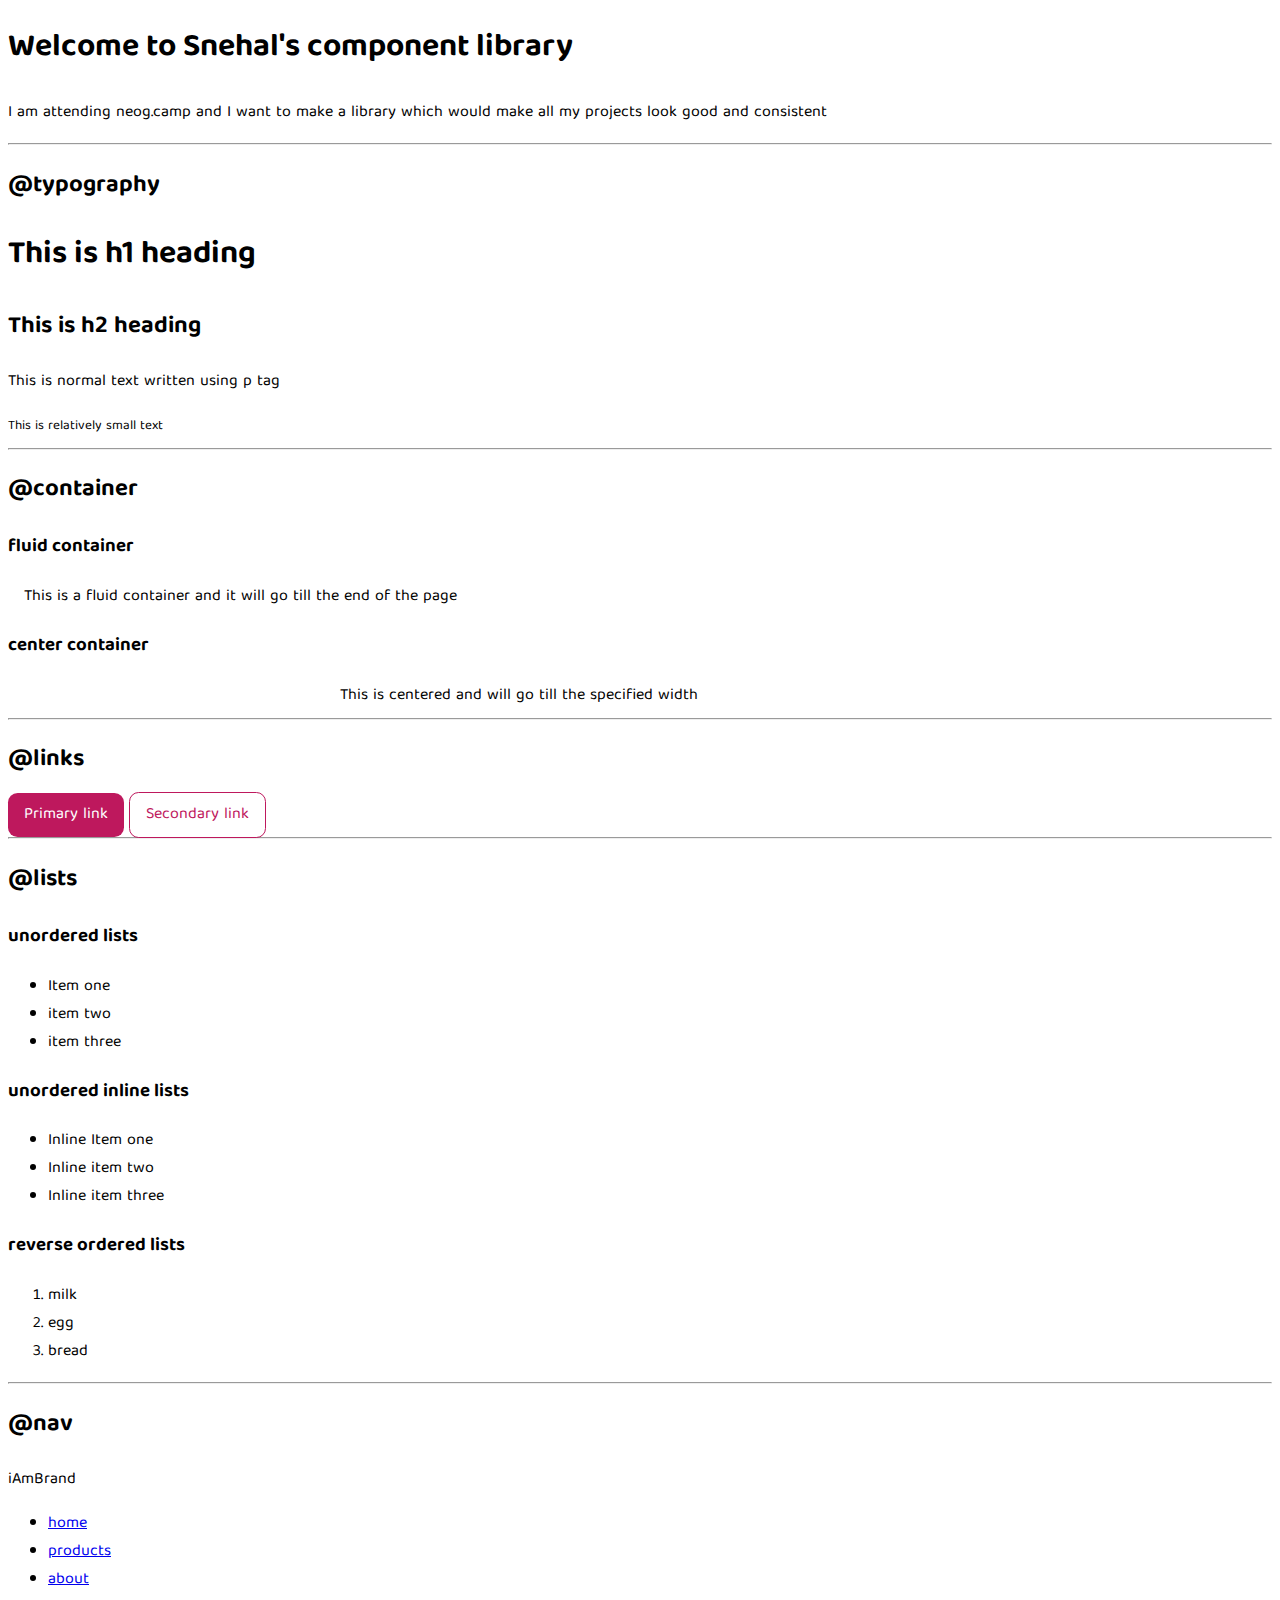
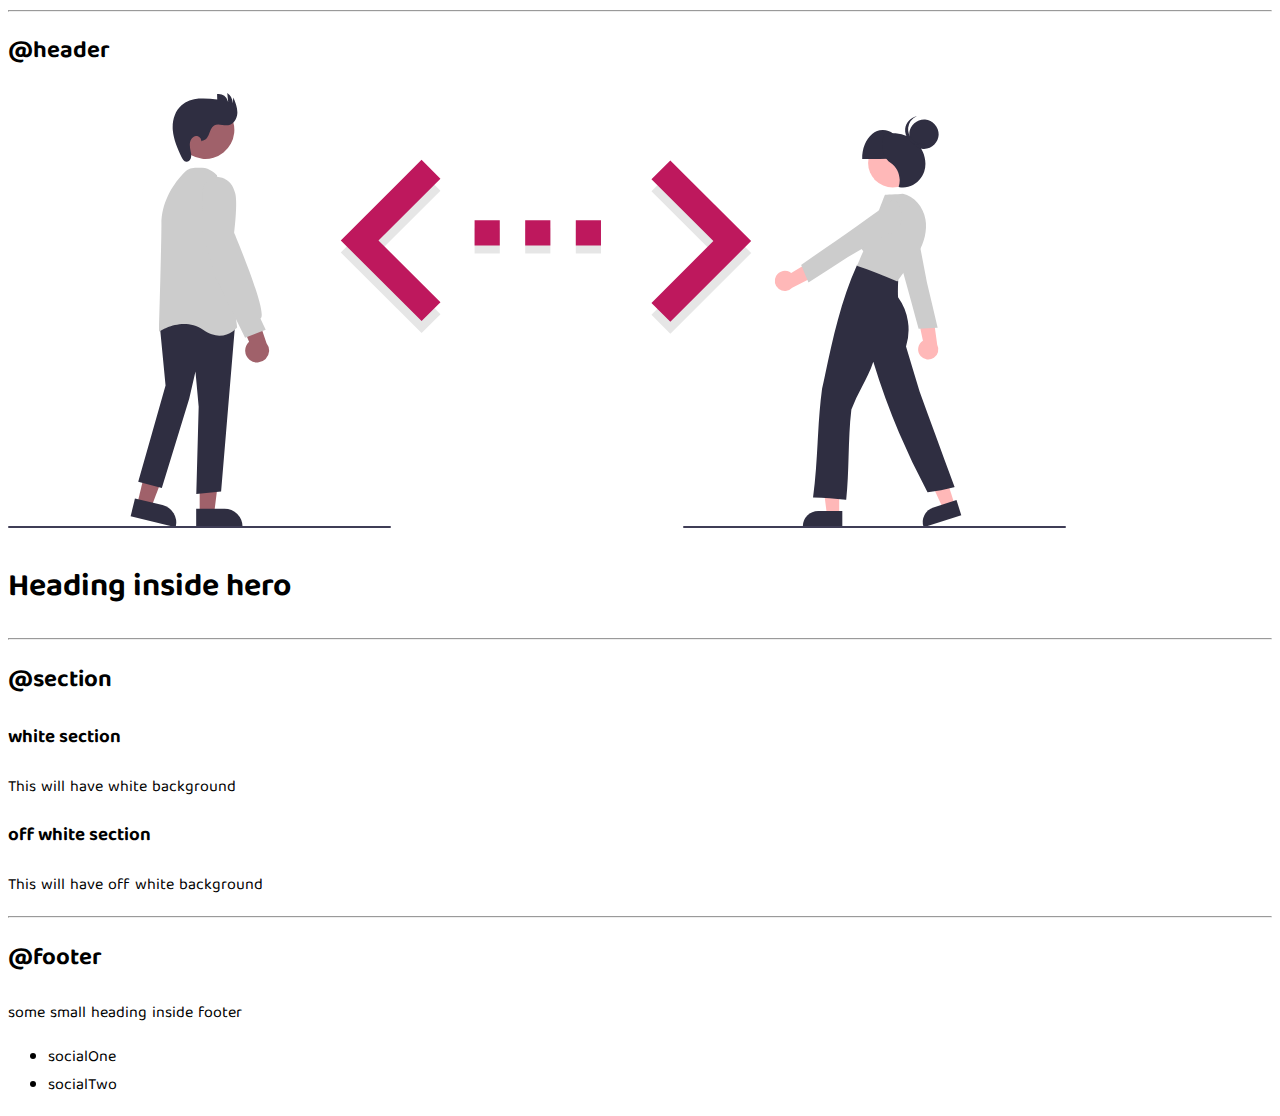
==== index.html @ b4ca3990 "links" ====
<!DOCTYPE html>
 <html lang="en">

 <head>
     <meta charset="UTF-8">
     <meta http-equiv="X-UA-Compatible" content="IE=edge">
     <meta name="viewport" content="width=device-width, initial-scale=1.0">
     <title>Component Library</title>
     <link href="styles.css" rel="stylesheet">
 </head>

 <body>
     <h1>Welcome to Snehal's component library</h1>
     <p>I am attending neog.camp and I want to make a library which would make all my projects look good and consistent
     </p>
     <hr>

     <h2>@typography</h2>
     <h1>This is h1 heading</h1>
     <h2>This is h2 heading</h2>
     <p >This is normal text written using p tag</p>
     <small>This is relatively small text</small>
     <hr>

     <h2>@container</h2>
     <h3>fluid container</h3>
     <div class="container">This is a fluid container and it will go till the end of the page</div>

     <h3>center container</h3>
     <div class="container container-center">This is centered and will go till the specified width</div>

     <hr>
     <h2>@links</h2>
     <a class="links links-primary" href="/">Primary link</a>
     <a class="links links-secondary" href="/"> Secondary link</a>

     <hr>
     <h2>@lists</h2>
     <h3>unordered lists</h3>
     <ul>
         <li>Item one</li>
         <li>item two</li>
         <li>item three</li>
     </ul>



     <h3>unordered inline lists</h3>
     <ul>
         <li>Inline Item one</li>
         <li>Inline item two</li>
         <li>Inline item three</li>
     </ul>


     <h3>reverse ordered lists</h3>
     <ol>
         <li>milk</li>
         <li>egg</li>
         <li>bread</li>
     </ol>


     <hr>
     <h2>@nav</h2>
     <nav>
         <div>iAmBrand</div>
         <ul>
             <li>
                 <a href="/">home</a>
             </li>
             <li>
                 <a href="/">products</a>
             </li>
             <li>
                 <a href="/">about</a>
             </li>
         </ul>
     </nav>

     <hr>

     <h2>@header</h2>

     <header>
         <img src="images/hero.svg" />
         <h1>Heading inside hero</h1>
     </header>
     <hr>

     <h2>@section</h2>

     <section>
         <h3>white section</h3>
         <p>This will have white background</p>
     </section>

     <section>
         <h3>off white section</h3>
         <p>This will have off white background</p>
     </section>
     <hr>
     <h2>@footer</h2>
     <footer>
         <div>some small heading inside footer</div>
         <ul>
             <li>socialOne</li>
             <li>socialTwo</li>
         </ul>
     </footer>

 </body>

 </html>
---- styles.css ----
@import url('https://fonts.googleapis.com/css2?family=Baloo+Tamma+2:wght@400;600&display=swap');

body{
    font-family: 'Baloo Tamma 2', cursive;
}

:root{
    --primary-color:#BE185D;
}

/** containers **/
.container{
    padding-left: 1rem;
    padding-right: 1rem;
}

.container-center{
    max-width: 600px;
    margin: auto;
}

/**links**/
.links{
    text-decoration: none;
    padding:0.5rem 1rem;    /** top->right->bottom->left**/
}

.links-primary{
    background-color: var(--primary-color);
    border-radius: 0.6rem;
    color:white;

}
.links-secondary{
    
    border-radius: 0.6rem ;
    border: 1px solid ;
   
    color: var(--primary-color);

}
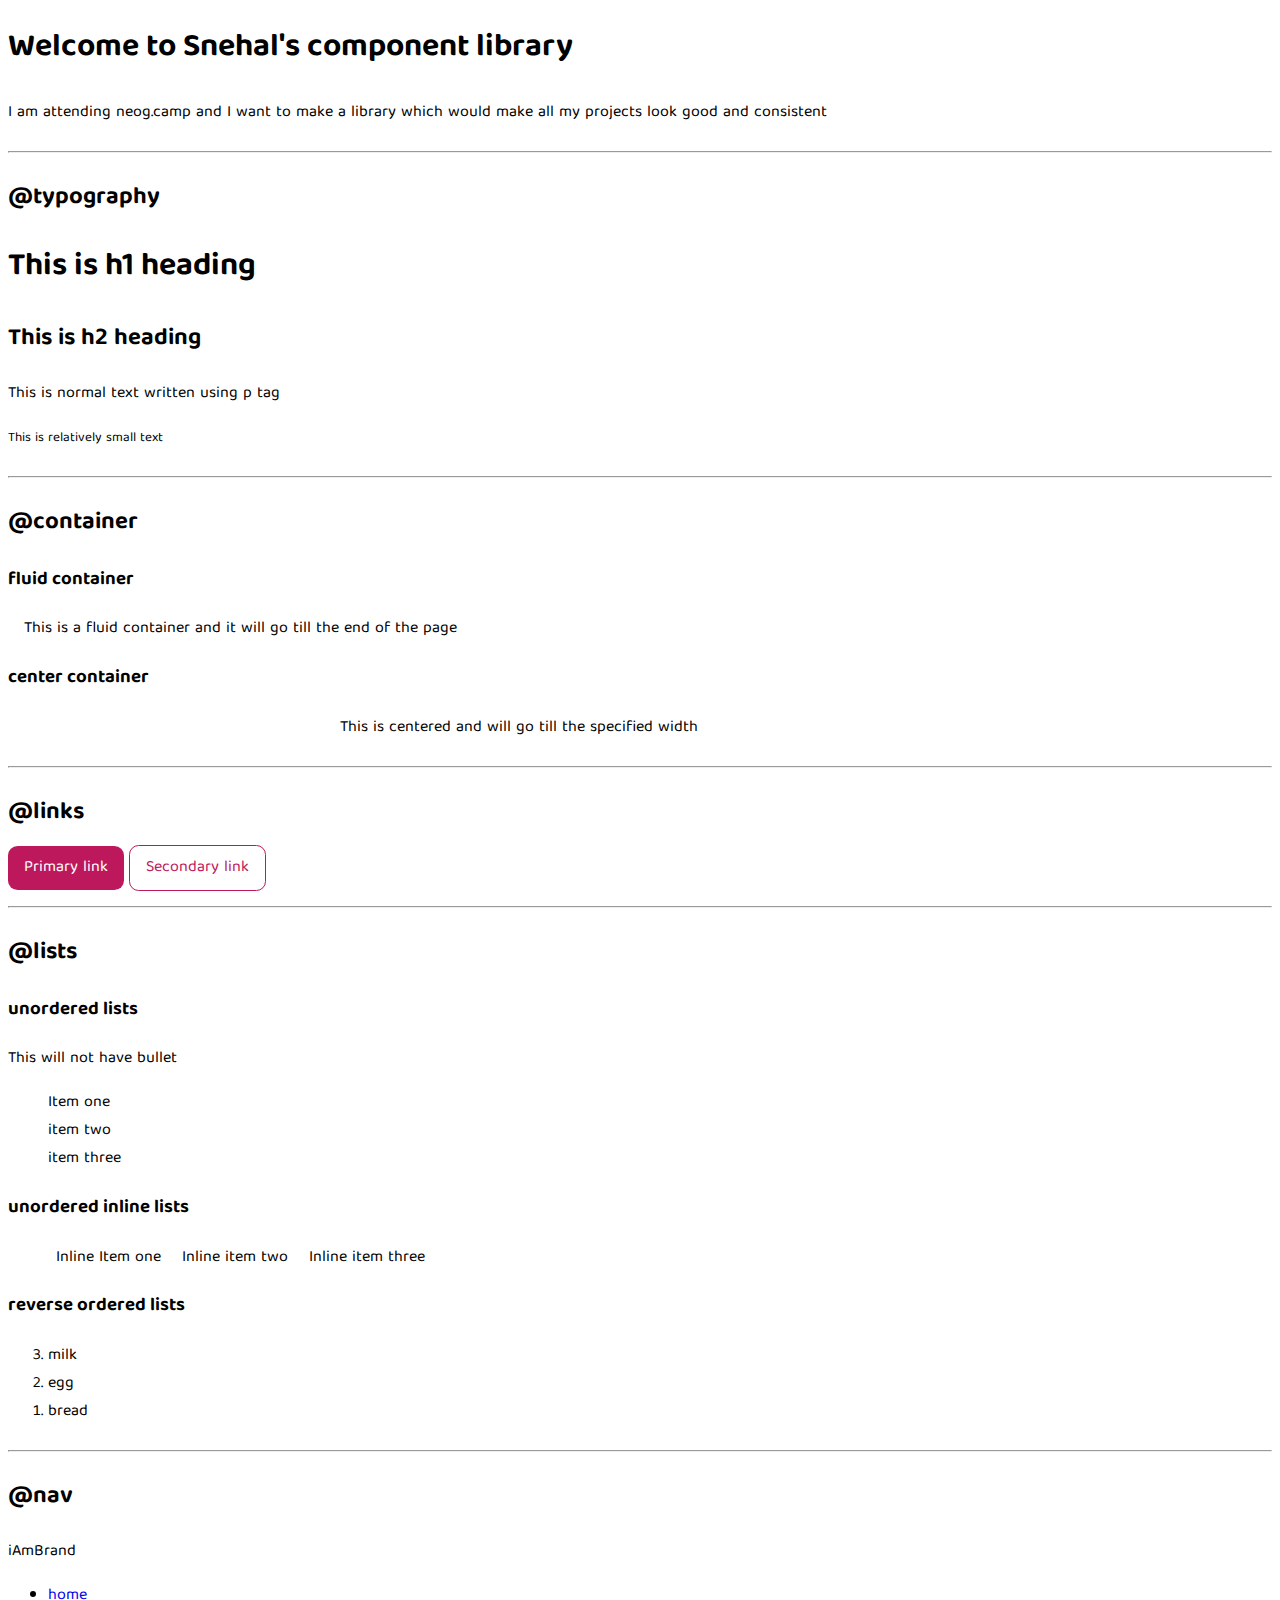
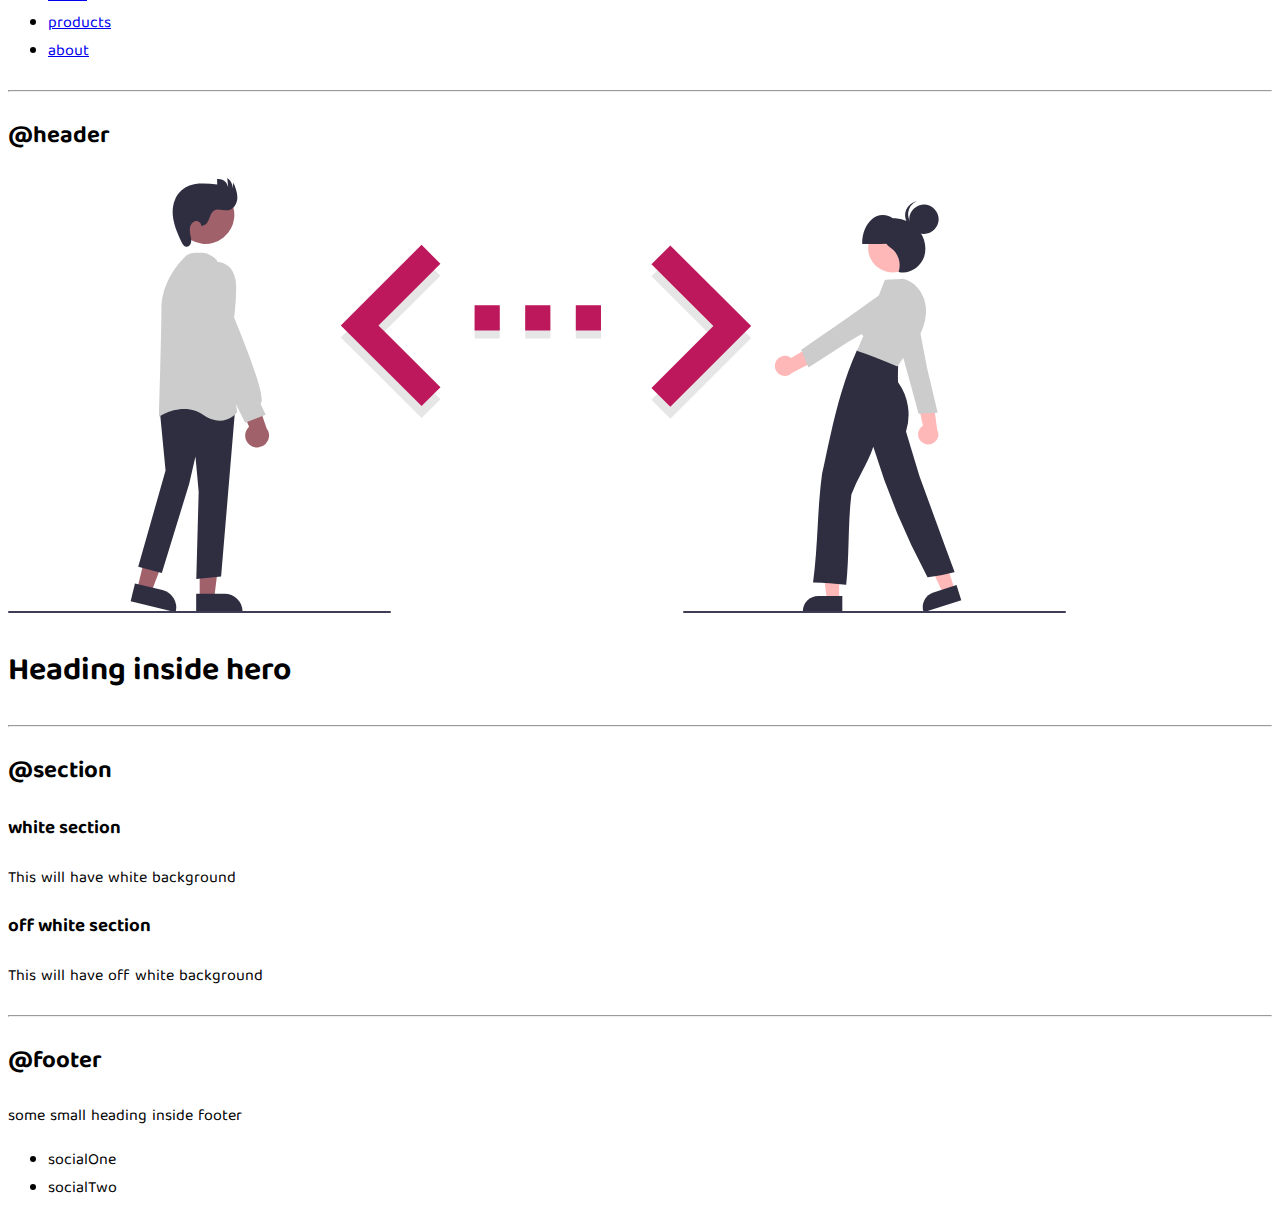
==== commit c8adbd82: "lists" ====
--- a/index.html
+++ b/index.html
@@ -37,7 +37,8 @@
      <hr>
      <h2>@lists</h2>
      <h3>unordered lists</h3>
-     <ul>
+     <p>This will not have bullet</p>
+     <ul class="list-non-bullet">
          <li>Item one</li>
          <li>item two</li>
          <li>item three</li>
@@ -46,15 +47,15 @@
 
 
      <h3>unordered inline lists</h3>
-     <ul>
-         <li>Inline Item one</li>
-         <li>Inline item two</li>
-         <li>Inline item three</li>
+     <ul class="list-non-bullet">
+         <li class="list-item-inline">Inline Item one</li>
+         <li class="list-item-inline">Inline item two</li>
+         <li class="list-item-inline">Inline item three</li>
      </ul>
 
 
      <h3>reverse ordered lists</h3>
-     <ol>
+     <ol reversed>
          <li>milk</li>
          <li>egg</li>
          <li>bread</li>
--- a/styles.css
+++ b/styles.css
@@ -1,11 +1,15 @@
 @import url('https://fonts.googleapis.com/css2?family=Baloo+Tamma+2:wght@400;600&display=swap');
+
+:root{
+    --primary-color:#BE185D;
+}
 
 body{
     font-family: 'Baloo Tamma 2', cursive;
 }
 
-:root{
-    --primary-color:#BE185D;
+hr{
+    margin: 1.5rem 0rem;
 }
 
 /** containers **/
@@ -38,4 +42,14 @@
    
     color: var(--primary-color);
 
+}
+
+/**lists**/
+.list-non-bullet{
+    list-style: none;
+}
+
+.list-item-inline{
+    display: inline;
+    padding: 0rem 0.5rem;
 }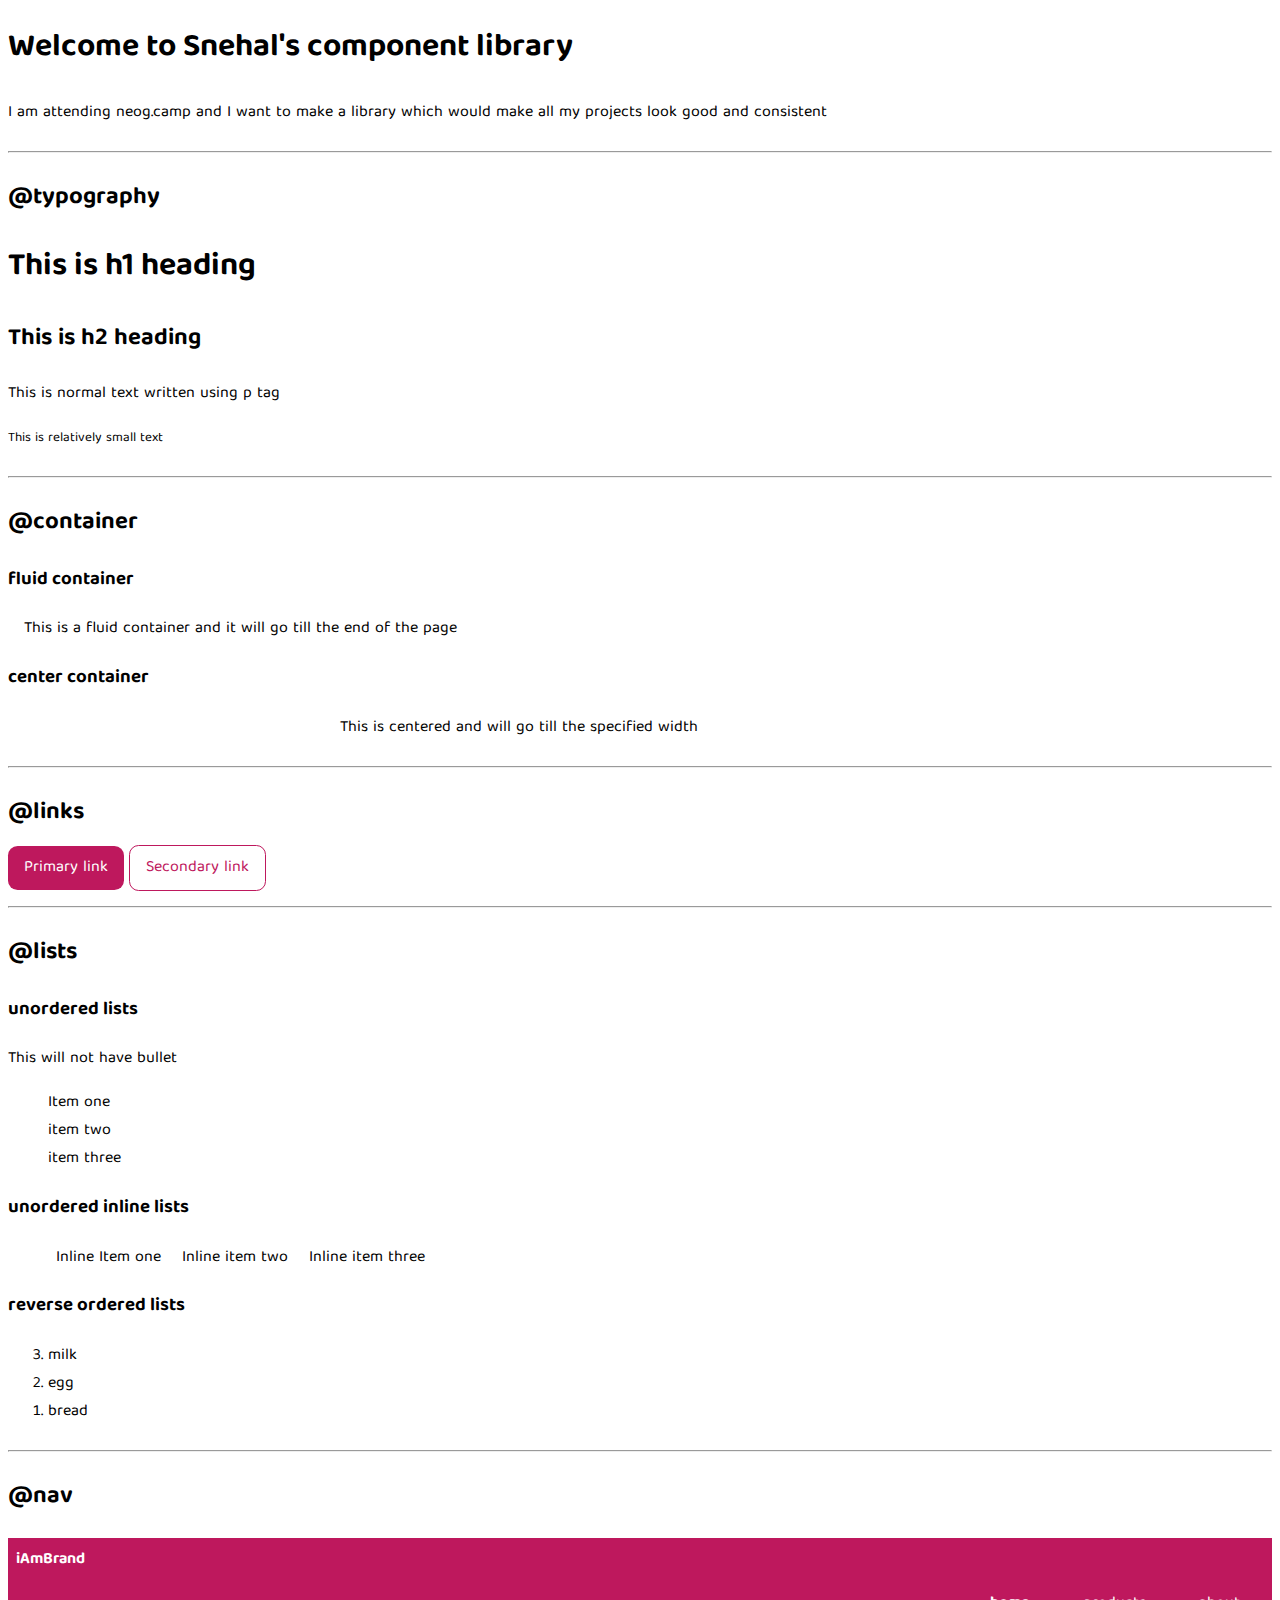
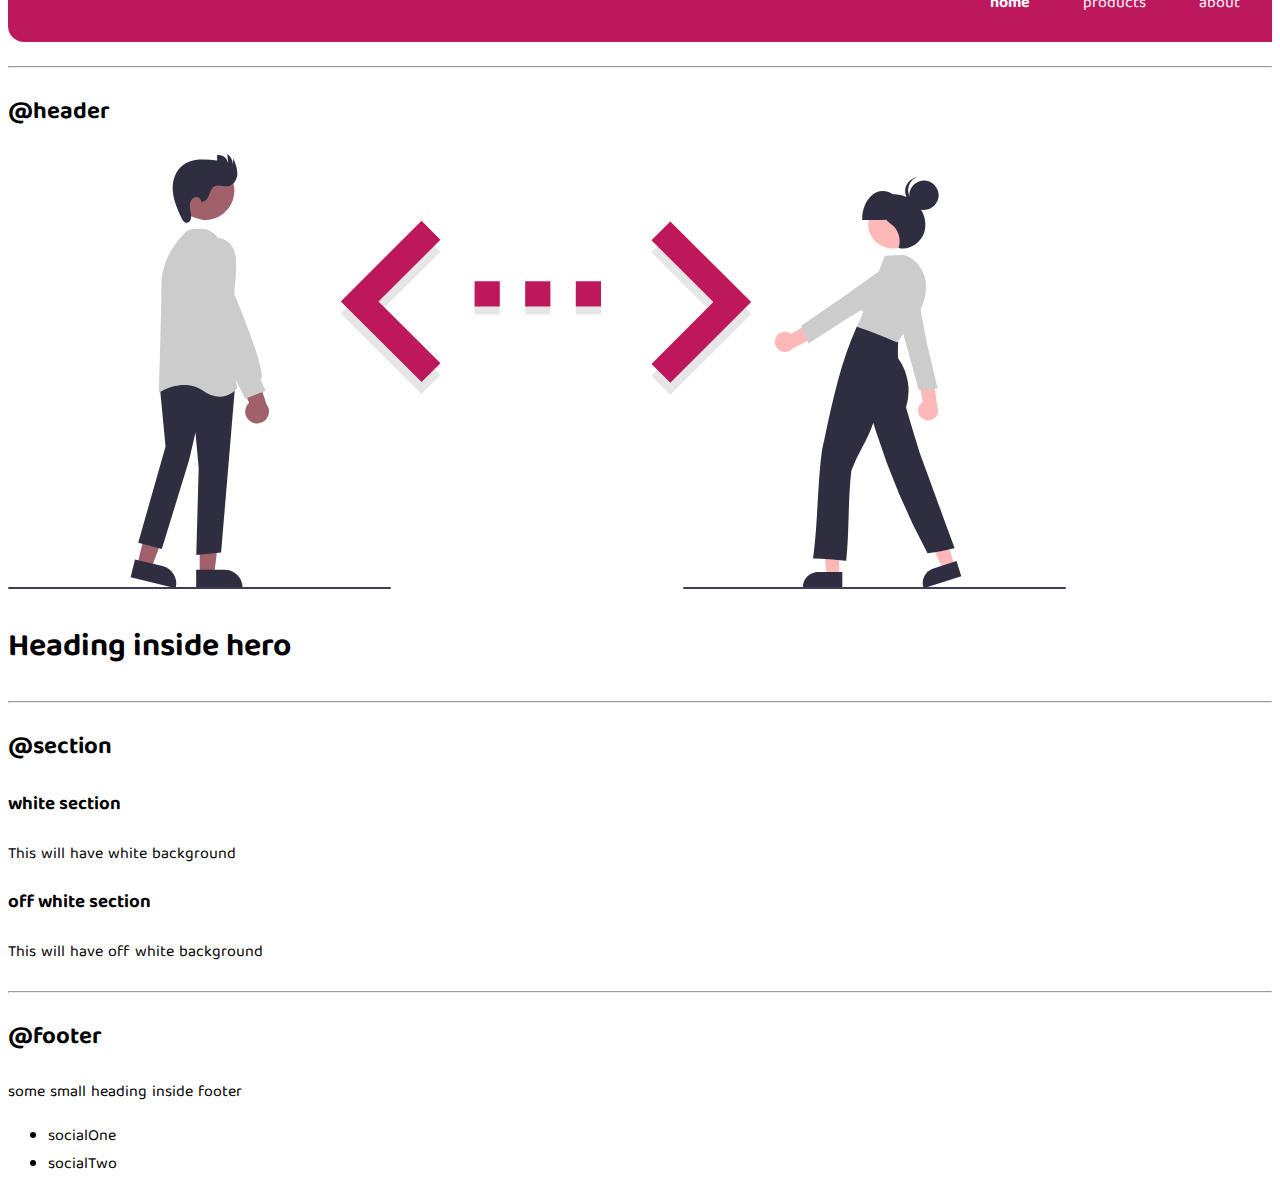
==== commit 28c96f3f: "navigation" ====
--- a/index.html
+++ b/index.html
@@ -64,17 +64,17 @@
 
      <hr>
      <h2>@nav</h2>
-     <nav>
-         <div>iAmBrand</div>
-         <ul>
-             <li>
-                 <a href="/">home</a>
+     <nav class="navigation container">
+         <div class="nav-brand">iAmBrand</div>
+         <ul class="list-non-bullet nav-pills">
+             <li class="list-item-inline">
+                 <a class="links link-active" href="/">home</a>
              </li>
-             <li>
-                 <a href="/">products</a>
+             <li class="list-item-inline">
+                 <a class="links" href="/">products</a>
              </li>
-             <li>
-                 <a href="/">about</a>
+             <li class="list-item-inline">
+                 <a class="links" href="/">about</a>
              </li>
          </ul>
      </nav>
--- a/styles.css
+++ b/styles.css
@@ -52,4 +52,31 @@
 .list-item-inline{
     display: inline;
     padding: 0rem 0.5rem;
+}
+
+
+/** navigation**/
+.navigation{
+    background-color: var(--primary-color);
+    color: white;
+    padding:0.5rem;
+    border-bottom-left-radius: 1rem;
+}
+
+.navigation .links{
+    color: white;
+}
+
+
+.navigation .nav-brand{
+    font-weight: bold;
+}
+
+
+.navigation .nav-pills{
+    text-align: right;
+}
+
+.navigation .link-active{
+    font-weight: bold;
 }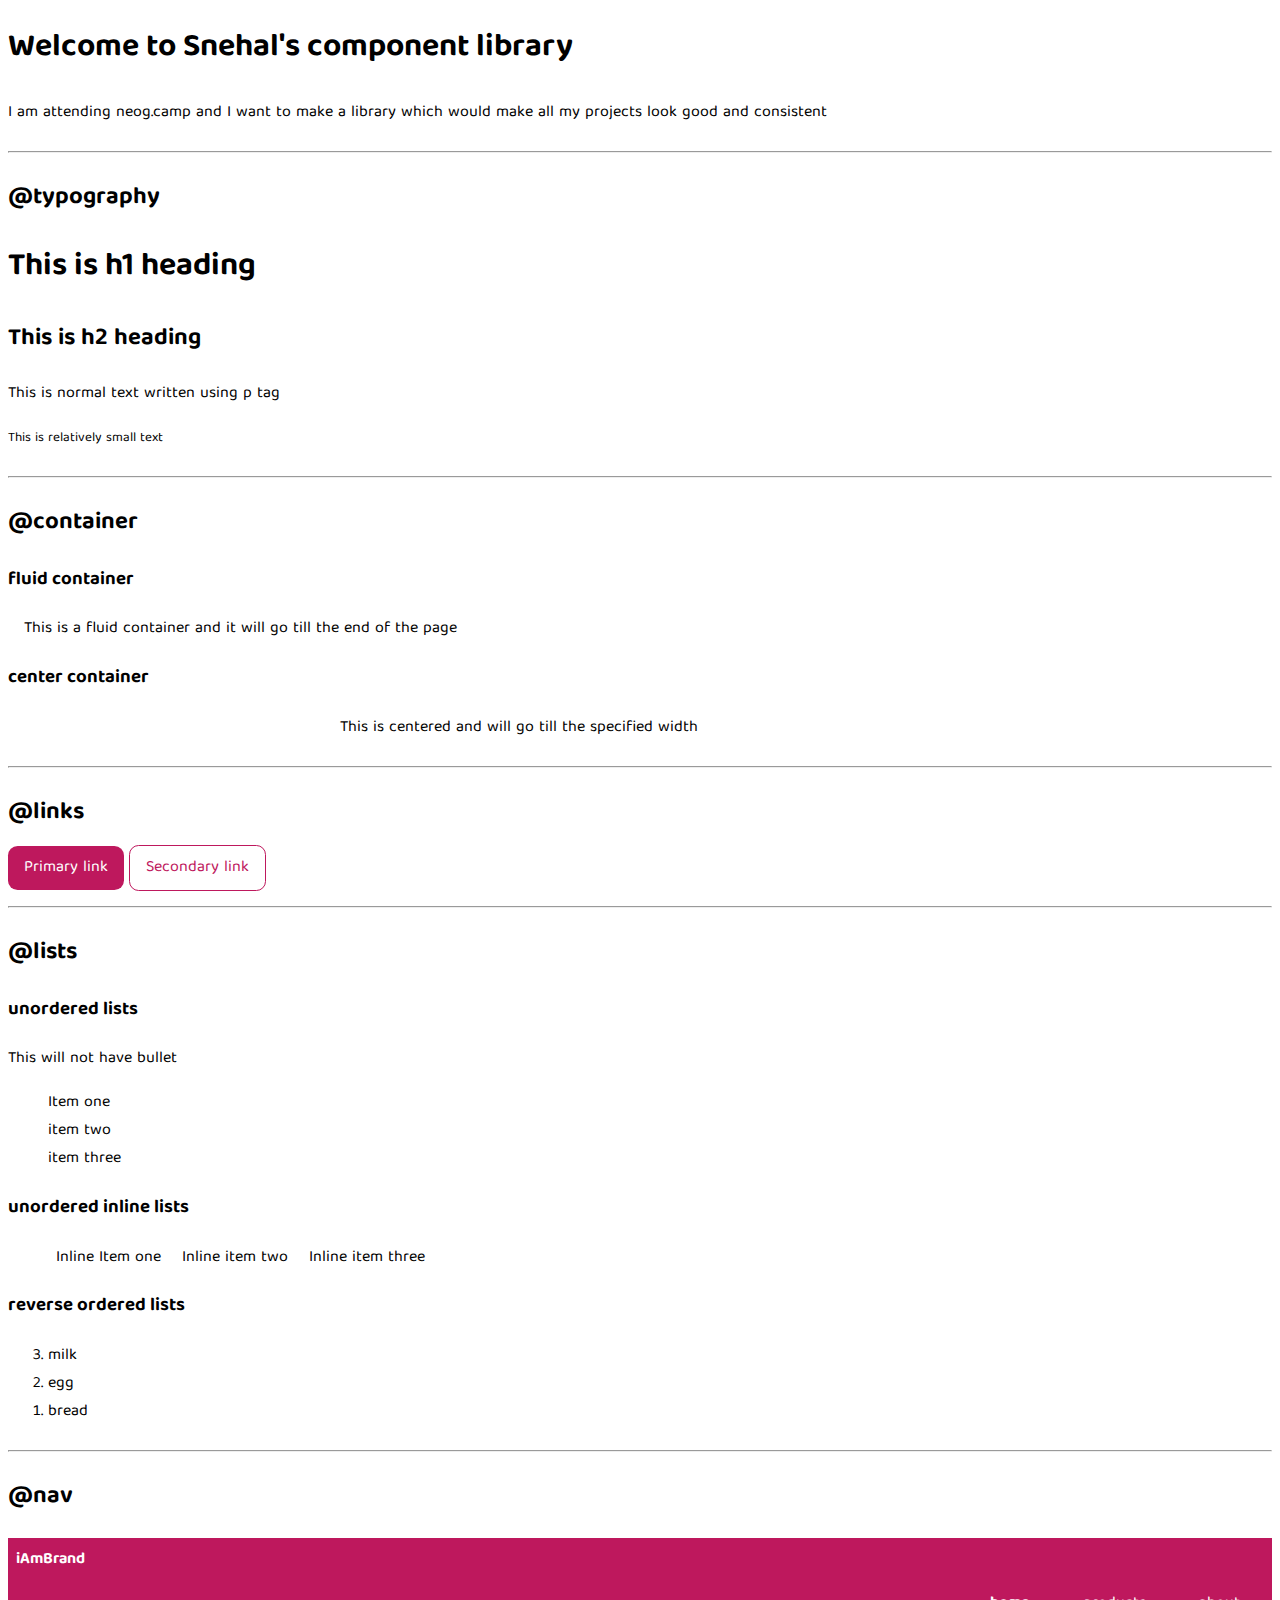
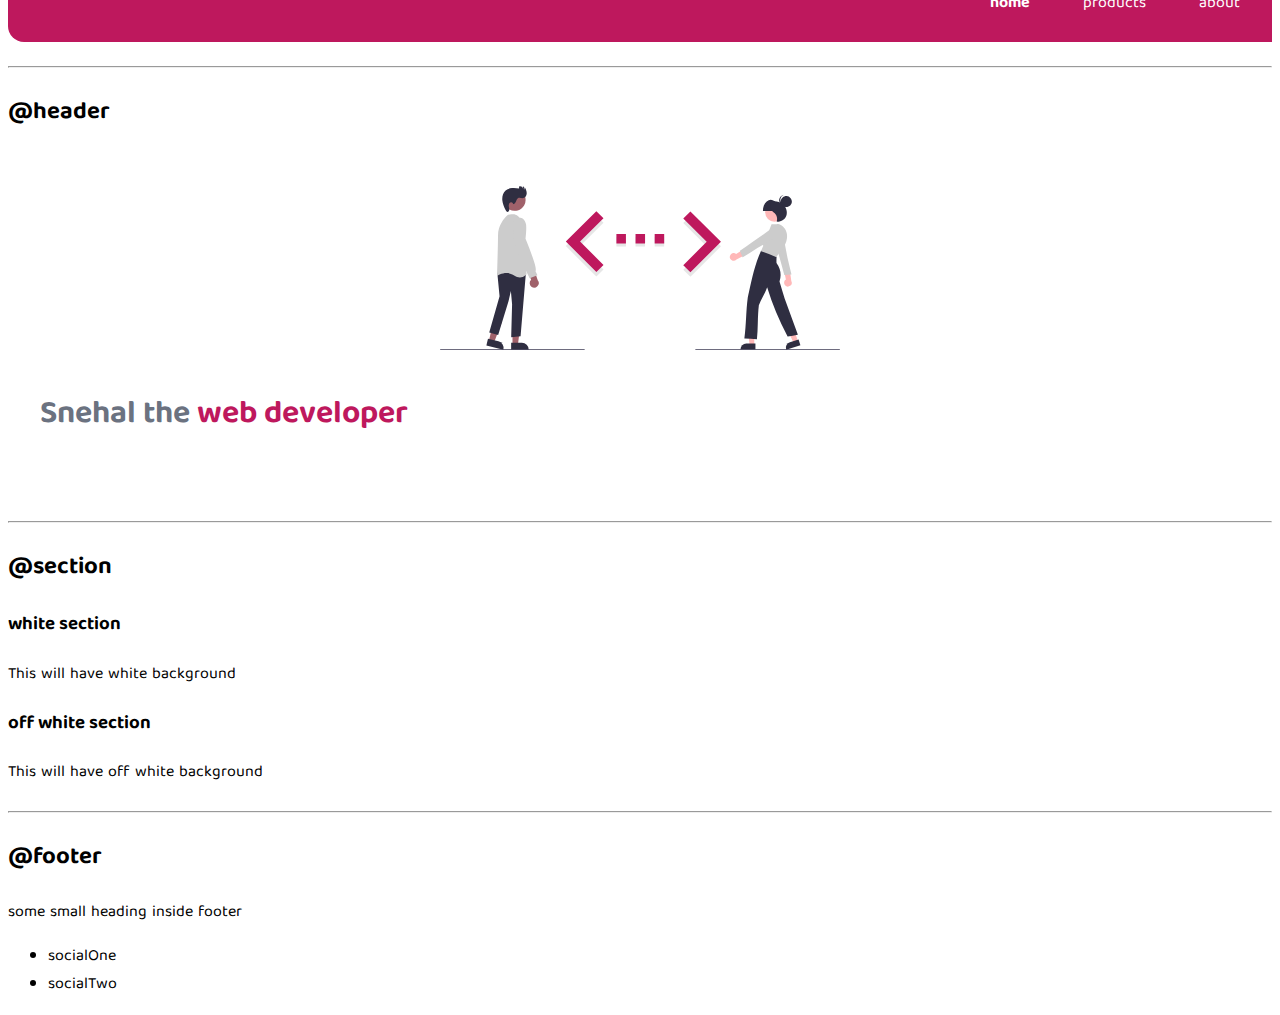
==== commit 8b064e07: "header" ====
--- a/index.html
+++ b/index.html
@@ -83,9 +83,9 @@
 
      <h2>@header</h2>
 
-     <header>
-         <img src="images/hero.svg" />
-         <h1>Heading inside hero</h1>
+     <header class="hero">
+         <img class="hero-img" src="images/hero.svg" />
+         <h1 class="hero-heading">Snehal the <span class="heading-inverted">web developer</span> </h1>
      </header>
      <hr>
 
--- a/styles.css
+++ b/styles.css
@@ -2,6 +2,7 @@
 
 :root{
     --primary-color:#BE185D;
+    --dark-gray:#6B7280;
 }
 
 body{
@@ -79,4 +80,26 @@
 
 .navigation .link-active{
     font-weight: bold;
+}
+
+
+/**header**/
+.hero{
+    padding: 2rem;
+}
+
+.hero .hero-img{
+    max-width: 400px;
+    display: block;
+    margin: auto;
+
+}
+
+.hero .hero-heading{
+    padding-top: 1rem;
+    color: var(--dark-gray);
+}
+
+.hero .hero-heading .heading-inverted{
+    color: var(--primary-color);
 }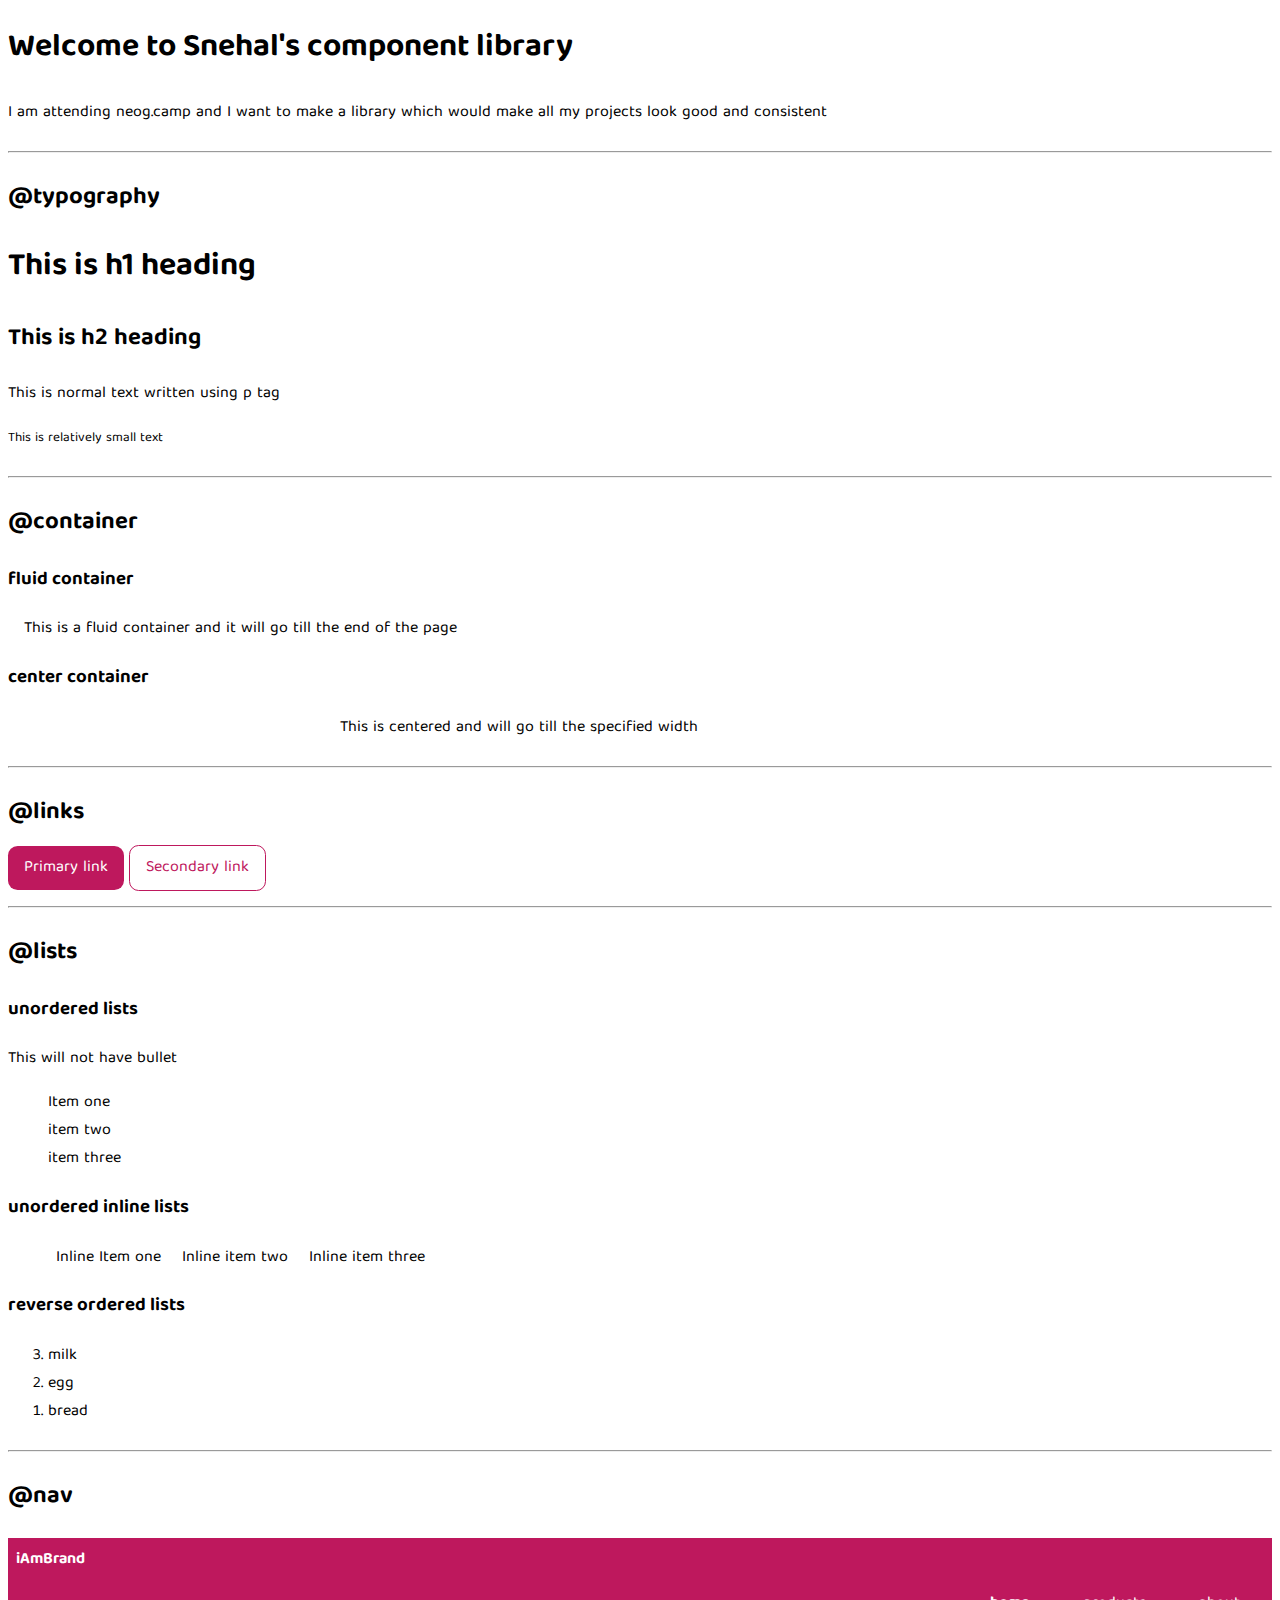
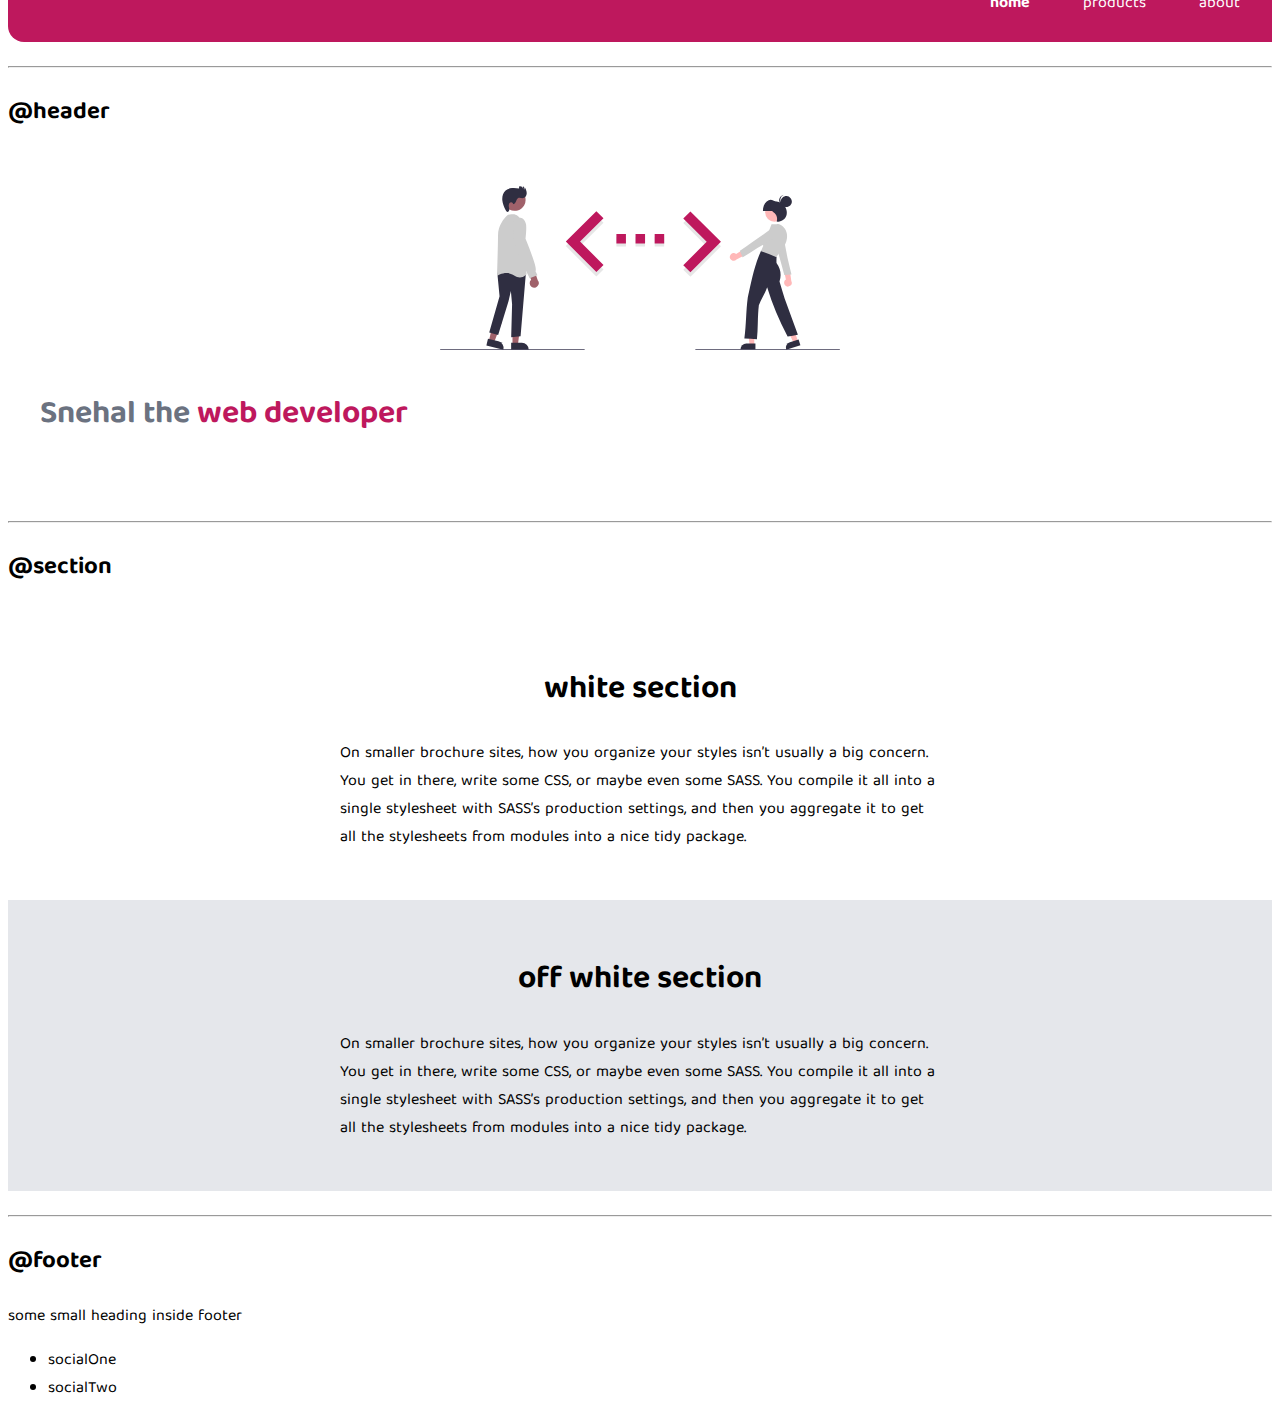
==== commit 060d6be3: "section" ====
--- a/index.html
+++ b/index.html
@@ -18,7 +18,7 @@
      <h2>@typography</h2>
      <h1>This is h1 heading</h1>
      <h2>This is h2 heading</h2>
-     <p >This is normal text written using p tag</p>
+     <p>This is normal text written using p tag</p>
      <small>This is relatively small text</small>
      <hr>
 
@@ -91,14 +91,26 @@
 
      <h2>@section</h2>
 
-     <section>
-         <h3>white section</h3>
-         <p>This will have white background</p>
+     <section class="section">
+         <div class="container container-center">
+             <h1>white section</h1>
+             <p>On smaller brochure sites, how you organize your styles isn’t usually a big concern. You get in there,
+                 write some CSS, or maybe even some SASS. You compile it all into a single stylesheet with SASS’s
+                 production settings, and then you aggregate it to get all the stylesheets from modules into a nice tidy
+                 package.</p>
+         </div>
+
      </section>
 
-     <section>
-         <h3>off white section</h3>
-         <p>This will have off white background</p>
+     <section class="section off-white-bg">
+         <div class="container container-center">
+             <h1>off white section</h1>
+             <p>On smaller brochure sites, how you organize your styles isn’t usually a big concern. You get in there,
+                 write some CSS, or maybe even some SASS. You compile it all into a single stylesheet with SASS’s
+                 production settings, and then you aggregate it to get all the stylesheets from modules into a nice tidy
+                 package.</p>
+         </div>
+
      </section>
      <hr>
      <h2>@footer</h2>
--- a/styles.css
+++ b/styles.css
@@ -1,105 +1,123 @@
 @import url('https://fonts.googleapis.com/css2?family=Baloo+Tamma+2:wght@400;600&display=swap');
 
-:root{
-    --primary-color:#BE185D;
-    --dark-gray:#6B7280;
+:root {
+    --primary-color: #BE185D;
+    --dark-gray: #6B7280;
+    --off-white:#E5E7EB;
 }
 
-body{
+body {
     font-family: 'Baloo Tamma 2', cursive;
 }
 
-hr{
+hr {
     margin: 1.5rem 0rem;
 }
 
 /** containers **/
-.container{
+.container {
     padding-left: 1rem;
     padding-right: 1rem;
 }
 
-.container-center{
+.container-center {
     max-width: 600px;
     margin: auto;
 }
 
 /**links**/
-.links{
+.links {
     text-decoration: none;
-    padding:0.5rem 1rem;    /** top->right->bottom->left**/
+    padding: 0.5rem 1rem;
+    /** top->right->bottom->left**/
 }
 
-.links-primary{
+.links-primary {
     background-color: var(--primary-color);
     border-radius: 0.6rem;
-    color:white;
+    color: white;
 
 }
-.links-secondary{
-    
-    border-radius: 0.6rem ;
-    border: 1px solid ;
-   
+
+.links-secondary {
+
+    border-radius: 0.6rem;
+    border: 1px solid;
+
     color: var(--primary-color);
 
 }
 
 /**lists**/
-.list-non-bullet{
+.list-non-bullet {
     list-style: none;
 }
 
-.list-item-inline{
+.list-item-inline {
     display: inline;
     padding: 0rem 0.5rem;
 }
 
 
 /** navigation**/
-.navigation{
+.navigation {
     background-color: var(--primary-color);
     color: white;
-    padding:0.5rem;
+    padding: 0.5rem;
     border-bottom-left-radius: 1rem;
 }
 
-.navigation .links{
+.navigation .links {
     color: white;
 }
 
 
-.navigation .nav-brand{
+.navigation .nav-brand {
     font-weight: bold;
 }
 
 
-.navigation .nav-pills{
+.navigation .nav-pills {
     text-align: right;
 }
 
-.navigation .link-active{
+.navigation .link-active {
     font-weight: bold;
 }
 
 
 /**header**/
-.hero{
+.hero {
     padding: 2rem;
 }
 
-.hero .hero-img{
+.hero .hero-img {
     max-width: 400px;
     display: block;
     margin: auto;
 
 }
 
-.hero .hero-heading{
+.hero .hero-heading {
     padding-top: 1rem;
     color: var(--dark-gray);
 }
 
-.hero .hero-heading .heading-inverted{
+.hero .hero-heading .heading-inverted {
     color: var(--primary-color);
-}+}
+
+
+/**section**/
+
+.section{
+    padding: 2rem;
+}
+.section h1 {
+    text-align: center;
+}
+
+.off-white-bg{
+    background-color: var(--off-white);
+}
+
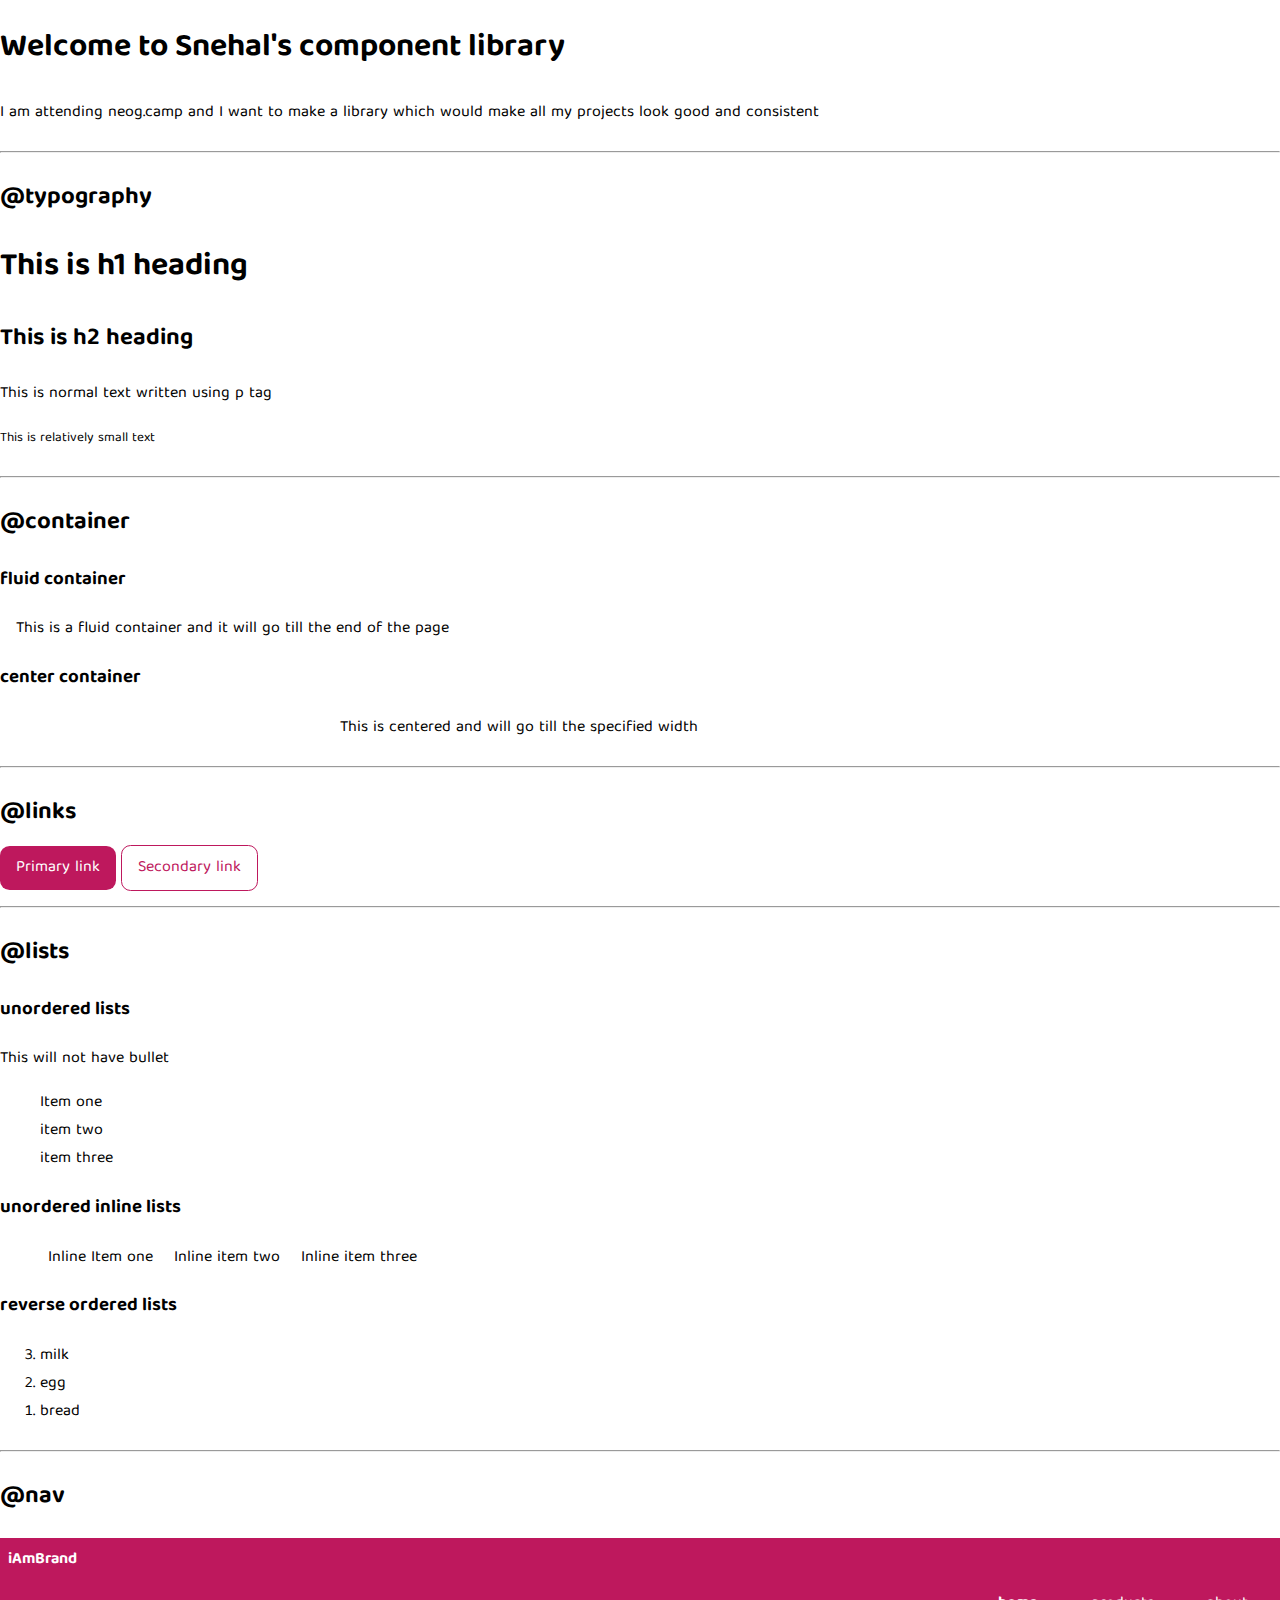
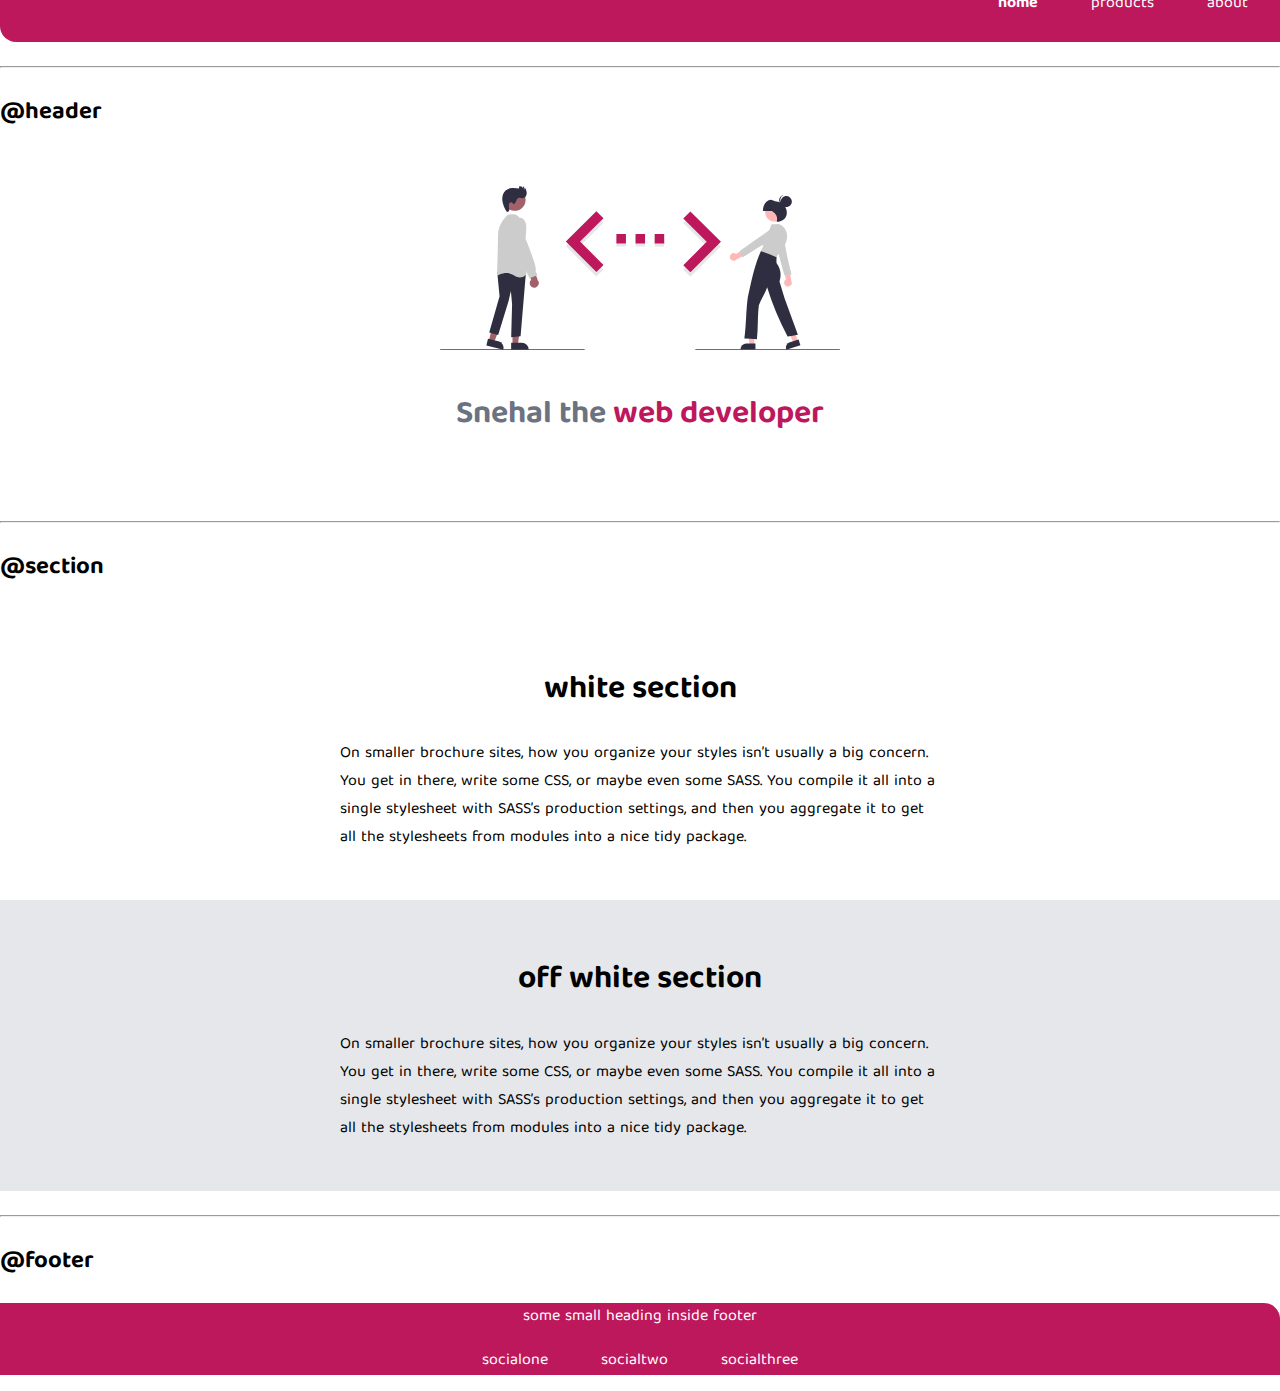
==== commit 8943e567: "footer" ====
--- a/index.html
+++ b/index.html
@@ -114,11 +114,21 @@
      </section>
      <hr>
      <h2>@footer</h2>
-     <footer>
-         <div>some small heading inside footer</div>
-         <ul>
-             <li>socialOne</li>
-             <li>socialTwo</li>
+     <footer class="footer">
+         <div class="footer-header">some small heading inside footer</div>
+         <ul class="social-links list-non-bullet">
+             <li class="list-item-inline">
+                 <a class="links" href="">socialone
+                 </a>
+             </li>
+             <li class="list-item-inline">
+                <a class="links" href="">socialtwo
+                </a>
+            </li>
+            <li class="list-item-inline">
+                <a class="links" href="">socialthree
+                </a>
+            </li>
          </ul>
      </footer>
 
--- a/styles.css
+++ b/styles.css
@@ -8,6 +8,7 @@
 
 body {
     font-family: 'Baloo Tamma 2', cursive;
+    margin: 0px;
 }
 
 hr {
@@ -101,6 +102,7 @@
 .hero .hero-heading {
     padding-top: 1rem;
     color: var(--dark-gray);
+    text-align: center;
 }
 
 .hero .hero-heading .heading-inverted {
@@ -121,3 +123,21 @@
     background-color: var(--off-white);
 }
 
+
+/**footer**/
+.footer{
+    background-color: var(--primary-color);
+    padding: 2rem 1 rem;
+    text-align: center;
+    color: white;
+    border-top-right-radius: 1rem;
+}
+
+.footer .links{
+    color: white;
+}
+
+
+.footer ul{
+    padding-inline-start: 0px;
+}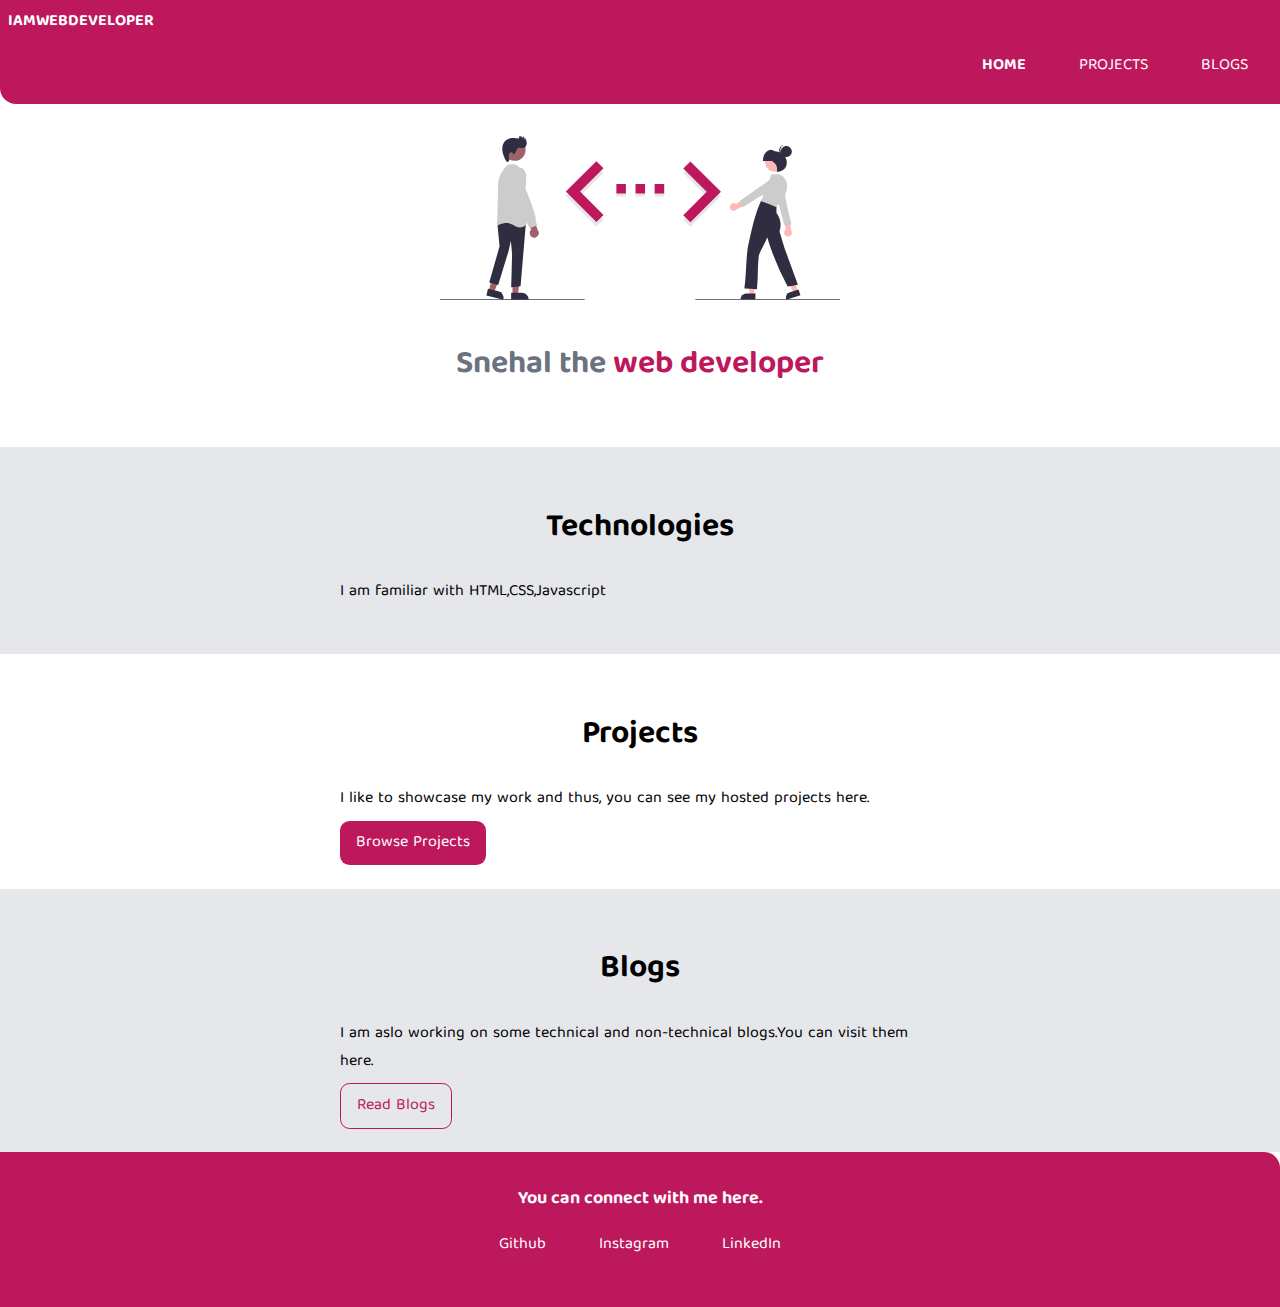
==== commit 515e259e: "portfolio completed" ====
--- a/index.html
+++ b/index.html
@@ -5,133 +5,82 @@
      <meta charset="UTF-8">
      <meta http-equiv="X-UA-Compatible" content="IE=edge">
      <meta name="viewport" content="width=device-width, initial-scale=1.0">
-     <title>Component Library</title>
+     <title>Home | Snehal Kanekar</title>
      <link href="styles.css" rel="stylesheet">
  </head>
 
  <body>
-     <h1>Welcome to Snehal's component library</h1>
-     <p>I am attending neog.camp and I want to make a library which would make all my projects look good and consistent
-     </p>
-     <hr>
-
-     <h2>@typography</h2>
-     <h1>This is h1 heading</h1>
-     <h2>This is h2 heading</h2>
-     <p>This is normal text written using p tag</p>
-     <small>This is relatively small text</small>
-     <hr>
-
-     <h2>@container</h2>
-     <h3>fluid container</h3>
-     <div class="container">This is a fluid container and it will go till the end of the page</div>
-
-     <h3>center container</h3>
-     <div class="container container-center">This is centered and will go till the specified width</div>
-
-     <hr>
-     <h2>@links</h2>
-     <a class="links links-primary" href="/">Primary link</a>
-     <a class="links links-secondary" href="/"> Secondary link</a>
-
-     <hr>
-     <h2>@lists</h2>
-     <h3>unordered lists</h3>
-     <p>This will not have bullet</p>
-     <ul class="list-non-bullet">
-         <li>Item one</li>
-         <li>item two</li>
-         <li>item three</li>
-     </ul>
 
 
-
-     <h3>unordered inline lists</h3>
-     <ul class="list-non-bullet">
-         <li class="list-item-inline">Inline Item one</li>
-         <li class="list-item-inline">Inline item two</li>
-         <li class="list-item-inline">Inline item three</li>
-     </ul>
-
-
-     <h3>reverse ordered lists</h3>
-     <ol reversed>
-         <li>milk</li>
-         <li>egg</li>
-         <li>bread</li>
-     </ol>
-
-
-     <hr>
-     <h2>@nav</h2>
      <nav class="navigation container">
-         <div class="nav-brand">iAmBrand</div>
+         <div class="nav-brand">IAMWEBDEVELOPER</div>
          <ul class="list-non-bullet nav-pills">
              <li class="list-item-inline">
-                 <a class="links link-active" href="/">home</a>
+                 <a class="links link-active" href="/">HOME</a>
              </li>
              <li class="list-item-inline">
-                 <a class="links" href="/">products</a>
+                 <a class="links" href="projects.html">PROJECTS</a>
              </li>
              <li class="list-item-inline">
-                 <a class="links" href="/">about</a>
+                 <a class="links" href="blogs.html">BLOGS</a>
              </li>
          </ul>
      </nav>
 
-     <hr>
-
-     <h2>@header</h2>
 
      <header class="hero">
          <img class="hero-img" src="images/hero.svg" />
          <h1 class="hero-heading">Snehal the <span class="heading-inverted">web developer</span> </h1>
      </header>
-     <hr>
 
-     <h2>@section</h2>
+
+
+     <section class="section off-white-bg">
+         <div class="container container-center">
+             <h1>Technologies</h1>
+             <p>I am familiar with HTML,CSS,Javascript</p>
+         </div>
+     </section>
+
+
 
      <section class="section">
          <div class="container container-center">
-             <h1>white section</h1>
-             <p>On smaller brochure sites, how you organize your styles isn’t usually a big concern. You get in there,
-                 write some CSS, or maybe even some SASS. You compile it all into a single stylesheet with SASS’s
-                 production settings, and then you aggregate it to get all the stylesheets from modules into a nice tidy
-                 package.</p>
+             <h1>Projects</h1>
+             <p>I like to showcase my work and thus, you can see my hosted projects here.</p>
+             <a class="links links-primary" href="/projects.html">Browse Projects</a>
          </div>
+     </section>
 
-     </section>
+
 
      <section class="section off-white-bg">
          <div class="container container-center">
-             <h1>off white section</h1>
-             <p>On smaller brochure sites, how you organize your styles isn’t usually a big concern. You get in there,
-                 write some CSS, or maybe even some SASS. You compile it all into a single stylesheet with SASS’s
-                 production settings, and then you aggregate it to get all the stylesheets from modules into a nice tidy
-                 package.</p>
+             <h1>Blogs</h1>
+             <p>I am aslo working on some technical and non-technical blogs.You can visit them here.</p>
+             <a class="links links-secondary" href="/blogs.html">Read Blogs</a>
          </div>
+     </section>
 
-     </section>
-     <hr>
-     <h2>@footer</h2>
+
+
      <footer class="footer">
-         <div class="footer-header">some small heading inside footer</div>
+         <div class="footer-header">You can connect with me here.</div>
          <ul class="social-links list-non-bullet">
              <li class="list-item-inline">
-                 <a class="links" href="">socialone
+                 <a class="links" href="">Github
                  </a>
              </li>
              <li class="list-item-inline">
-                <a class="links" href="">socialtwo
-                </a>
-            </li>
-            <li class="list-item-inline">
-                <a class="links" href="">socialthree
-                </a>
-            </li>
+                 <a class="links" href="">Instagram
+                 </a>
+             </li>
+             <li class="list-item-inline">
+                 <a class="links" href="">LinkedIn
+                 </a>
+             </li>
          </ul>
      </footer>
-
  </body>
 
  </html>--- a/styles.css
+++ b/styles.css
@@ -15,6 +15,9 @@
     margin: 1.5rem 0rem;
 }
 
+.margin-md{
+    margin: 2rem;
+}
 /** containers **/
 .container {
     padding-left: 1rem;
@@ -90,6 +93,7 @@
 /**header**/
 .hero {
     padding: 2rem;
+    padding-top: 2rem;
 }
 
 .hero .hero-img {
@@ -127,17 +131,20 @@
 /**footer**/
 .footer{
     background-color: var(--primary-color);
-    padding: 2rem 1 rem;
+    padding: 2rem 1rem;
     text-align: center;
     color: white;
     border-top-right-radius: 1rem;
 }
 
 .footer .links{
-    color: white;
+    color: white; 
 }
 
-
+.footer .footer-header{
+    font-weight: bold;
+    font-size: large;
+}
 .footer ul{
     padding-inline-start: 0px;
 }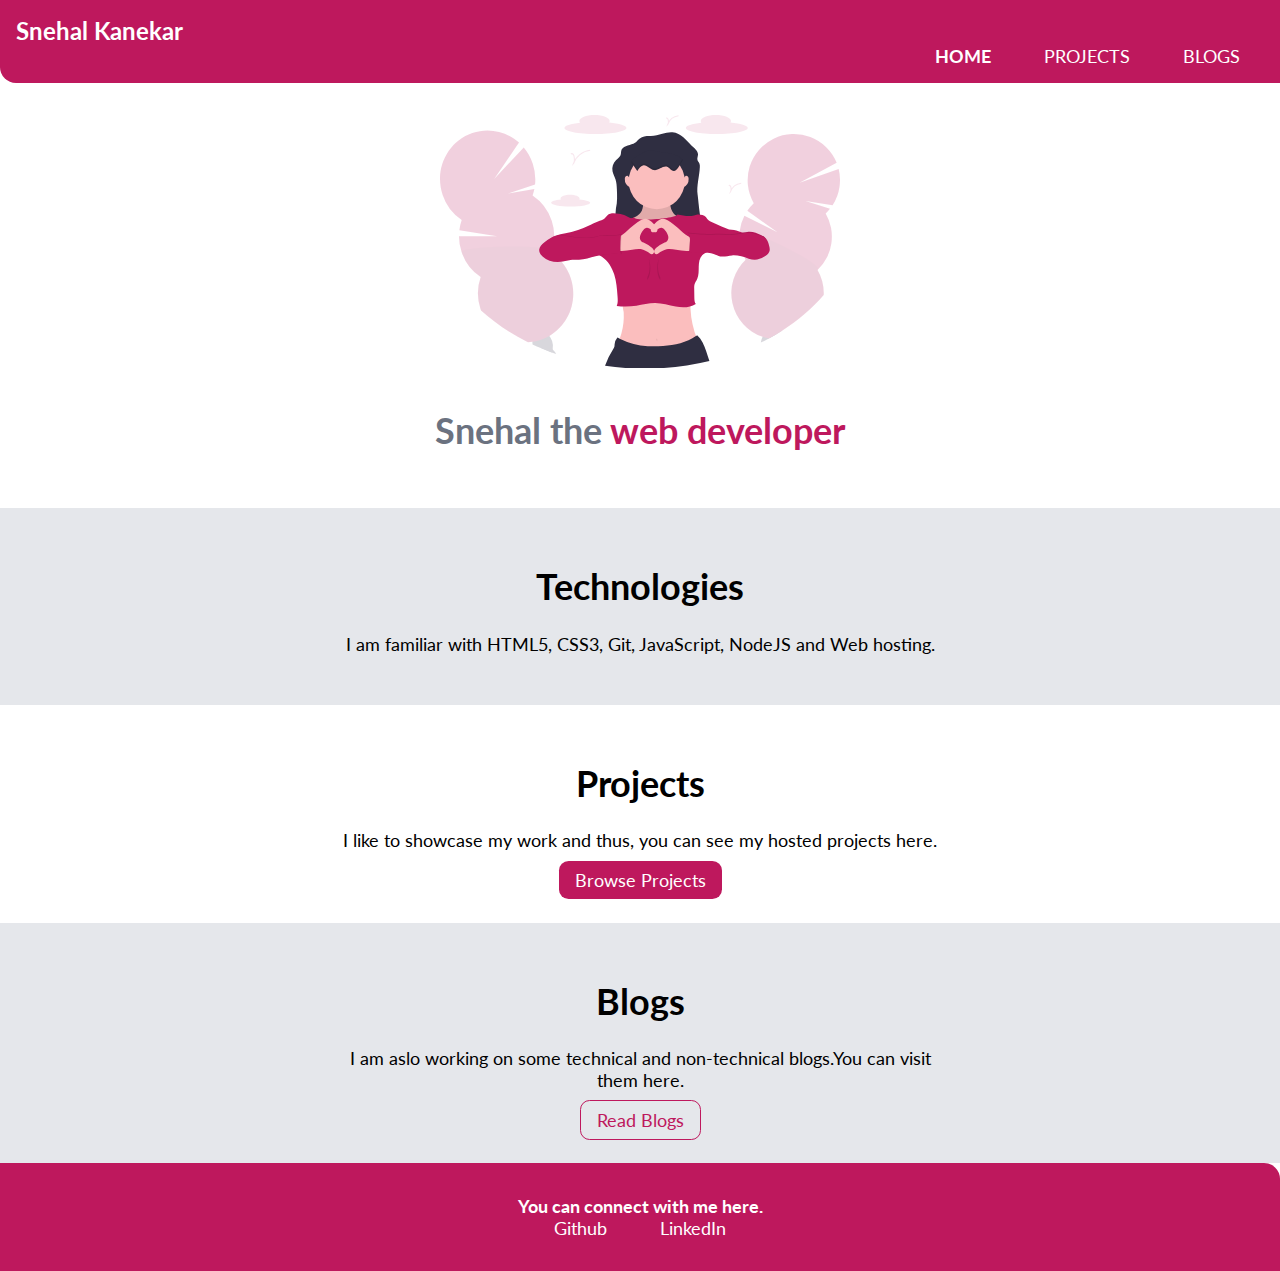
==== commit c8c411b0: "completed" ====
--- a/index.html
+++ b/index.html
@@ -11,9 +11,8 @@
 
  <body>
 
-
      <nav class="navigation container">
-         <div class="nav-brand">IAMWEBDEVELOPER</div>
+         <div class="nav-brand">Snehal Kanekar</div>
          <ul class="list-non-bullet nav-pills">
              <li class="list-item-inline">
                  <a class="links link-active" href="/">HOME</a>
@@ -38,7 +37,7 @@
      <section class="section off-white-bg">
          <div class="container container-center">
              <h1>Technologies</h1>
-             <p>I am familiar with HTML,CSS,Javascript</p>
+             <p>I am familiar with HTML5, CSS3, Git, JavaScript, NodeJS and Web hosting.</p>
          </div>
      </section>
 
@@ -68,15 +67,12 @@
          <div class="footer-header">You can connect with me here.</div>
          <ul class="social-links list-non-bullet">
              <li class="list-item-inline">
-                 <a class="links" href="">Github
+                 <a class="links" href="https://github.com/KanekarSnehal" target="_blank">Github
                  </a>
              </li>
+             
              <li class="list-item-inline">
-                 <a class="links" href="">Instagram
-                 </a>
-             </li>
-             <li class="list-item-inline">
-                 <a class="links" href="">LinkedIn
+                 <a class="links" href="https://www.linkedin.com/in/snehal-kanekar-b77983195/" target="_blank">LinkedIn
                  </a>
              </li>
          </ul>
--- a/styles.css
+++ b/styles.css
@@ -1,4 +1,4 @@
-@import url('https://fonts.googleapis.com/css2?family=Baloo+Tamma+2:wght@400;600&display=swap');
+@import url('https://fonts.googleapis.com/css2?family=Lato&display=swap');
 
 :root {
     --primary-color: #BE185D;
@@ -7,32 +7,35 @@
 }
 
 body {
-    font-family: 'Baloo Tamma 2', cursive;
+    font-family: 'Lato', sans-serif;
     margin: 0px;
+    font-size: large;
 }
 
 hr {
     margin: 1.5rem 0rem;
 }
 
-.margin-md{
-    margin: 2rem;
-}
+
 /** containers **/
 .container {
-    padding-left: 1rem;
-    padding-right: 1rem;
+    padding-left: 0rem 1rem;
+    margin: auto;
+    
 }
 
 .container-center {
     max-width: 600px;
-    margin: auto;
+   
 }
 
 /**links**/
 .links {
     text-decoration: none;
     padding: 0.5rem 1rem;
+    margin-top: 1rem;
+    margin-bottom: 1rem;
+    
     /** top->right->bottom->left**/
 }
 
@@ -55,6 +58,8 @@
 /**lists**/
 .list-non-bullet {
     list-style: none;
+    padding-inline-start: 0px;
+    margin: auto;
 }
 
 .list-item-inline {
@@ -67,7 +72,7 @@
 .navigation {
     background-color: var(--primary-color);
     color: white;
-    padding: 0.5rem;
+    padding: 1rem;
     border-bottom-left-radius: 1rem;
 }
 
@@ -78,6 +83,7 @@
 
 .navigation .nav-brand {
     font-weight: bold;
+    font-size: 1.5rem;
 }
 
 
@@ -118,6 +124,11 @@
 
 .section{
     padding: 2rem;
+    display: block;
+    text-align: center;
+   
+    margin: auto;
+    
 }
 .section h1 {
     text-align: center;
